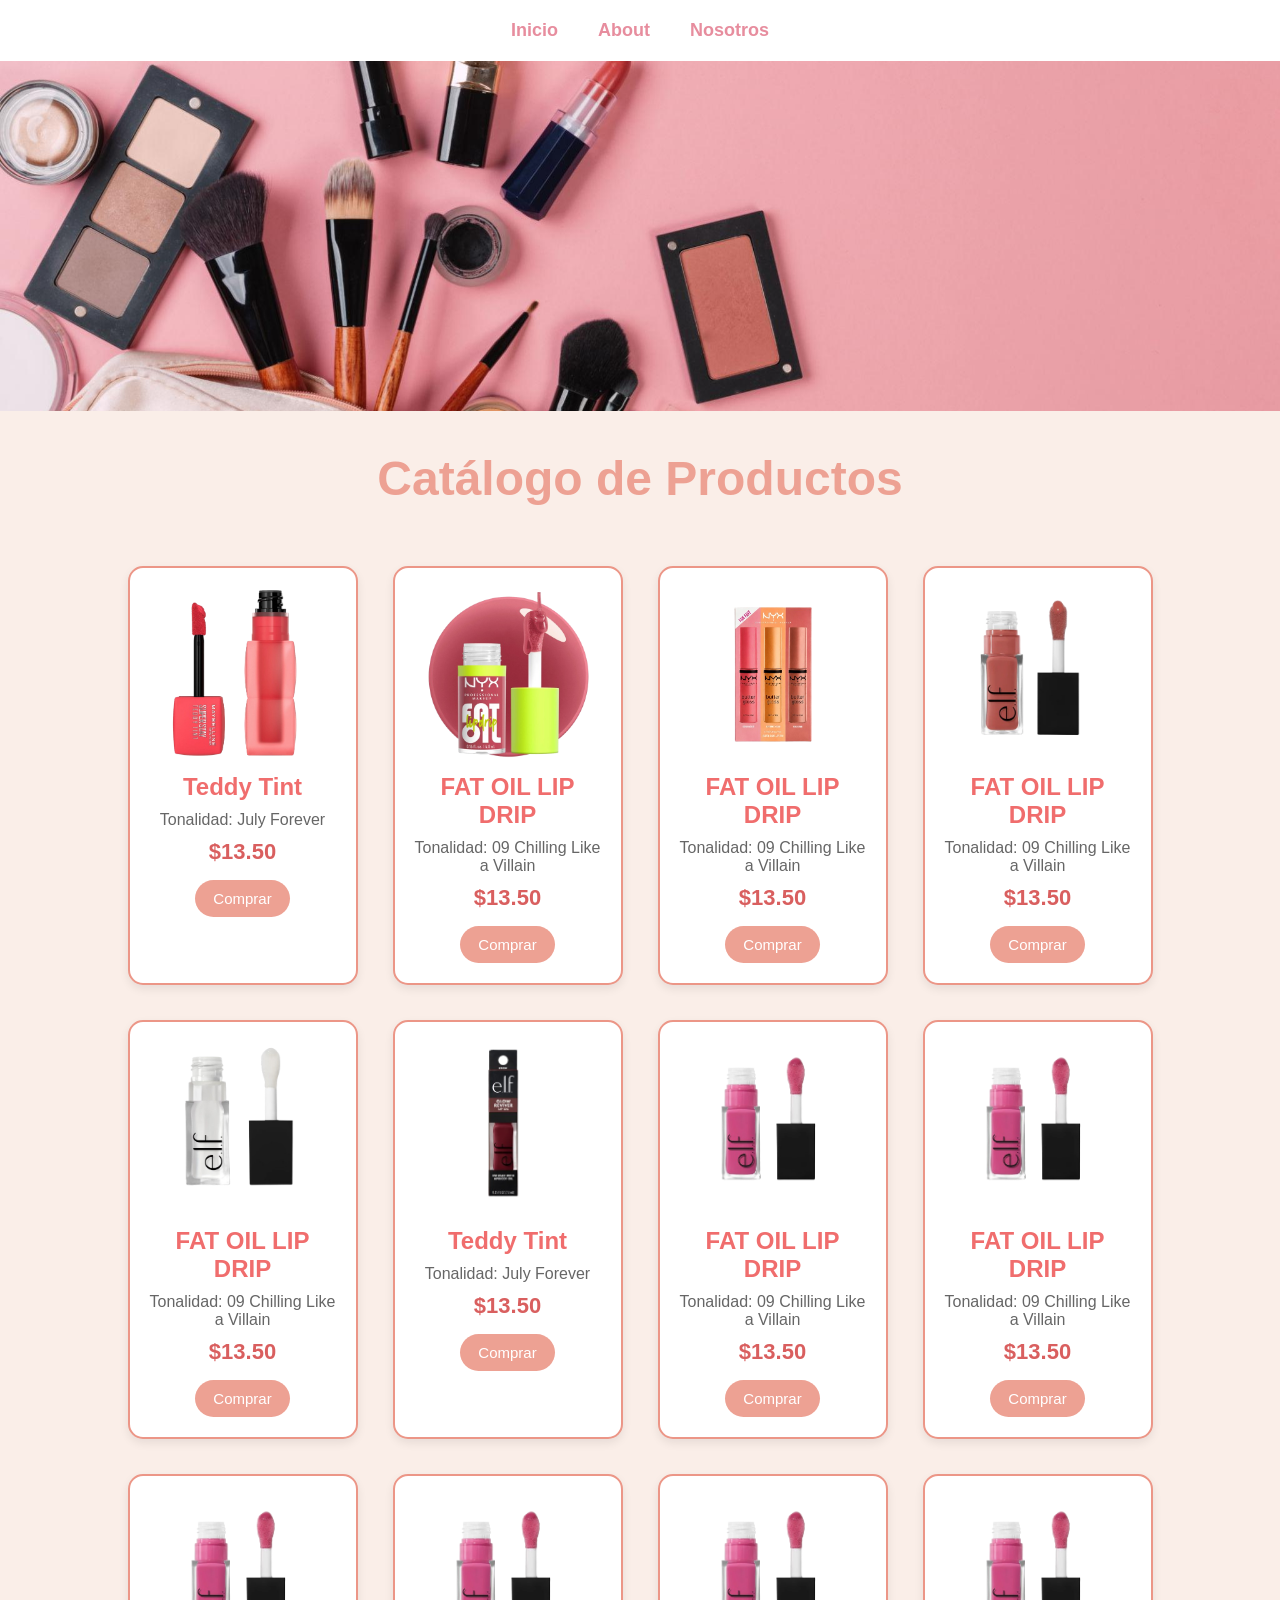
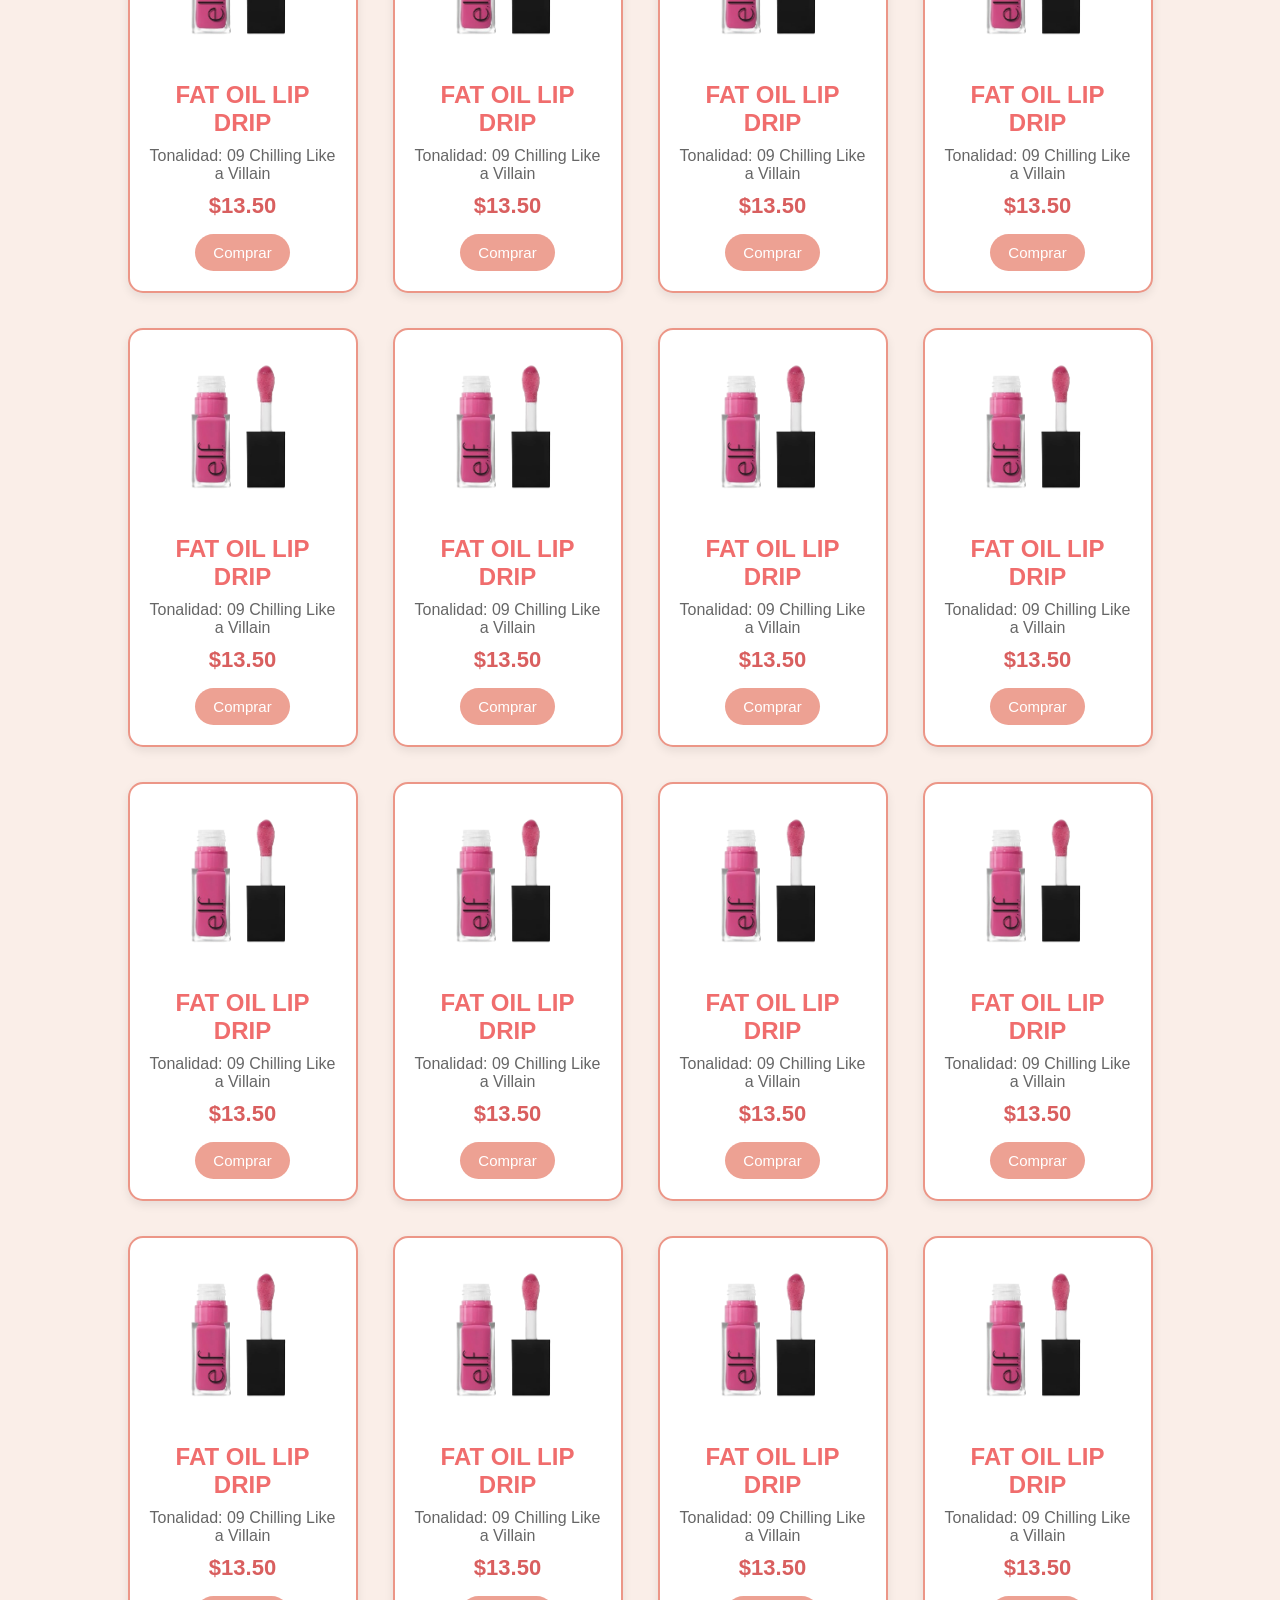
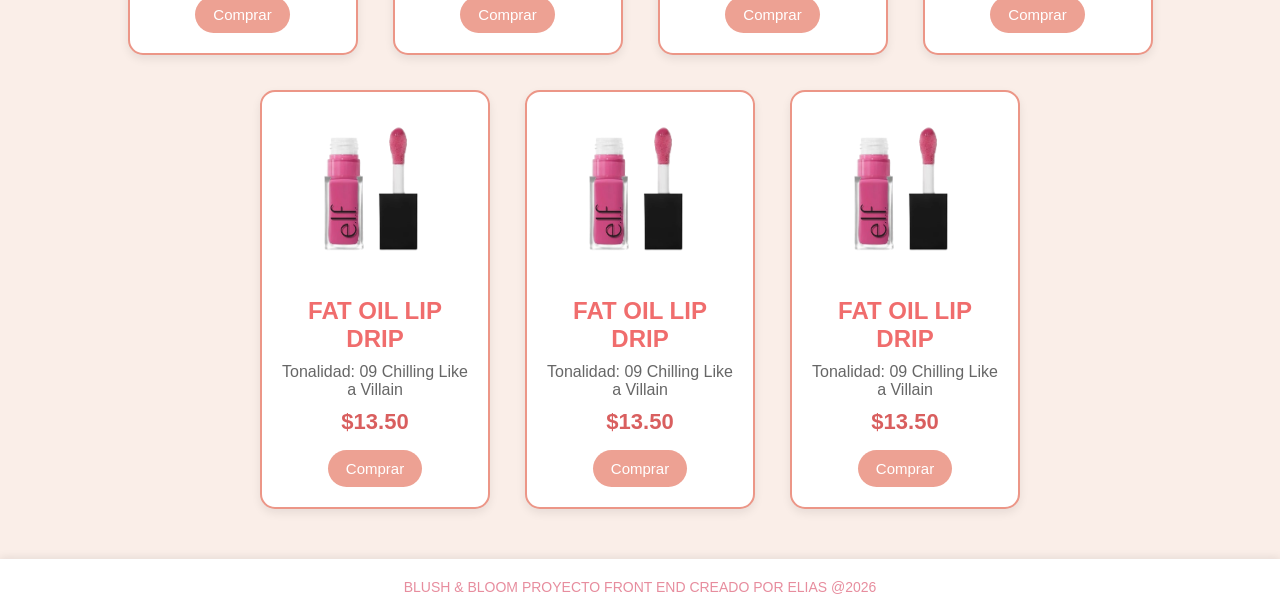
==== Makeup_beauty/Productos/index.html @ f5985c14 "Add files via upload" ====
<!DOCTYPE html>
<html lang="es">

<head>
    <meta charset="UTF-8">
    <meta name="viewport" content="width=device-width, initial-scale=1.0">
    <title>Productos</title>
    <link rel="stylesheet" href="../Productos/style.css">
</head>

<body>

    <nav>
        <a href="../Inicio.html">Inicio</a>
        <a href="#">About</a>
        <a href="../Nosotros/acerca de nosotros.html">Nosotros</a>
    </nav>

    <div class="banner" id="banner">
        <img src="../Imagenes/banner1.jpg" alt="Banner">
    </div>

    <h1>Catálogo de Productos</h1>

    <div class="contenedor-productos">

        <div class="producto">
            <img src="../Imagenes/imagen1.png" alt="Labial">
            <h3>Teddy Tint</h3>
            <p>Tonalidad: July Forever</p>
            <div class="precio">$13.50</div>
            <button>Comprar</button>
        </div>

        <div class="producto">
            <img src="../Imagenes/imagen2.png" alt="Labial">
            <h3>FAT OIL LIP DRIP</h3>
            <p>Tonalidad: 09 Chilling Like a Villain</p>
            <div class="precio">$13.50</div>
            <button>Comprar</button>
        </div>

        <div class="producto">
            <img src="../Imagenes/imagen3.png" alt="Labial">
            <h3>FAT OIL LIP DRIP</h3>
            <p>Tonalidad: 09 Chilling Like a Villain</p>
            <div class="precio">$13.50</div>
            <button>Comprar</button>
        </div>

        <div class="producto">
            <img src="../Imagenes/imagen7.png" alt="Labial">
            <h3>FAT OIL LIP DRIP</h3>
            <p>Tonalidad: 09 Chilling Like a Villain</p>
            <div class="precio">$13.50</div>
            <button>Comprar</button>
        </div>

        <div class="producto">
            <img src="../Imagenes/imagen6.png" alt="Labial">
            <h3>FAT OIL LIP DRIP</h3>
            <p>Tonalidad: 09 Chilling Like a Villain</p>
            <div class="precio">$13.50</div>
            <button>Comprar</button>
        </div>

        <!-- Segunda fila -->

        <div class="producto">
            <img src="../Imagenes/imagen5.png" alt="Labial">
            <h3>Teddy Tint</h3>
            <p>Tonalidad: July Forever</p>
            <div class="precio">$13.50</div>
            <button>Comprar</button>
        </div>

        <div class="producto">
            <img src="../Imagenes/imagen9.png" alt="Labial">
            <h3>FAT OIL LIP DRIP</h3>
            <p>Tonalidad: 09 Chilling Like a Villain</p>
            <div class="precio">$13.50</div>
            <button>Comprar</button>
        </div>

                <div class="producto">
            <img src="../Imagenes/imagen9.png" alt="Labial">
            <h3>FAT OIL LIP DRIP</h3>
            <p>Tonalidad: 09 Chilling Like a Villain</p>
            <div class="precio">$13.50</div>
            <button>Comprar</button>
        </div>

                <div class="producto">
            <img src="../Imagenes/imagen9.png" alt="Labial">
            <h3>FAT OIL LIP DRIP</h3>
            <p>Tonalidad: 09 Chilling Like a Villain</p>
            <div class="precio">$13.50</div>
            <button>Comprar</button>
        </div>

                <div class="producto">
            <img src="../Imagenes/imagen9.png" alt="Labial">
            <h3>FAT OIL LIP DRIP</h3>
            <p>Tonalidad: 09 Chilling Like a Villain</p>
            <div class="precio">$13.50</div>
            <button>Comprar</button>
        </div>

                <div class="producto">
            <img src="../Imagenes/imagen9.png" alt="Labial">
            <h3>FAT OIL LIP DRIP</h3>
            <p>Tonalidad: 09 Chilling Like a Villain</p>
            <div class="precio">$13.50</div>
            <button>Comprar</button>
        </div>

                <div class="producto">
            <img src="../Imagenes/imagen9.png" alt="Labial">
            <h3>FAT OIL LIP DRIP</h3>
            <p>Tonalidad: 09 Chilling Like a Villain</p>
            <div class="precio">$13.50</div>
            <button>Comprar</button>
        </div>

                <div class="producto">
            <img src="../Imagenes/imagen9.png" alt="Labial">
            <h3>FAT OIL LIP DRIP</h3>
            <p>Tonalidad: 09 Chilling Like a Villain</p>
            <div class="precio">$13.50</div>
            <button>Comprar</button>
        </div>

                <div class="producto">
            <img src="../Imagenes/imagen9.png" alt="Labial">
            <h3>FAT OIL LIP DRIP</h3>
            <p>Tonalidad: 09 Chilling Like a Villain</p>
            <div class="precio">$13.50</div>
            <button>Comprar</button>
        </div>

                <div class="producto">
            <img src="../Imagenes/imagen9.png" alt="Labial">
            <h3>FAT OIL LIP DRIP</h3>
            <p>Tonalidad: 09 Chilling Like a Villain</p>
            <div class="precio">$13.50</div>
            <button>Comprar</button>
        </div>

                <div class="producto">
            <img src="../Imagenes/imagen9.png" alt="Labial">
            <h3>FAT OIL LIP DRIP</h3>
            <p>Tonalidad: 09 Chilling Like a Villain</p>
            <div class="precio">$13.50</div>
            <button>Comprar</button>
        </div>

                <div class="producto">
            <img src="../Imagenes/imagen9.png" alt="Labial">
            <h3>FAT OIL LIP DRIP</h3>
            <p>Tonalidad: 09 Chilling Like a Villain</p>
            <div class="precio">$13.50</div>
            <button>Comprar</button>
        </div>

                <div class="producto">
            <img src="../Imagenes/imagen9.png" alt="Labial">
            <h3>FAT OIL LIP DRIP</h3>
            <p>Tonalidad: 09 Chilling Like a Villain</p>
            <div class="precio">$13.50</div>
            <button>Comprar</button>
        </div>

                <div class="producto">
            <img src="../Imagenes/imagen9.png" alt="Labial">
            <h3>FAT OIL LIP DRIP</h3>
            <p>Tonalidad: 09 Chilling Like a Villain</p>
            <div class="precio">$13.50</div>
            <button>Comprar</button>
        </div>

                <div class="producto">
            <img src="../Imagenes/imagen9.png" alt="Labial">
            <h3>FAT OIL LIP DRIP</h3>
            <p>Tonalidad: 09 Chilling Like a Villain</p>
            <div class="precio">$13.50</div>
            <button>Comprar</button>
        </div>

                <div class="producto">
            <img src="../Imagenes/imagen9.png" alt="Labial">
            <h3>FAT OIL LIP DRIP</h3>
            <p>Tonalidad: 09 Chilling Like a Villain</p>
            <div class="precio">$13.50</div>
            <button>Comprar</button>
        </div>

                <div class="producto">
            <img src="../Imagenes/imagen9.png" alt="Labial">
            <h3>FAT OIL LIP DRIP</h3>
            <p>Tonalidad: 09 Chilling Like a Villain</p>
            <div class="precio">$13.50</div>
            <button>Comprar</button>
        </div>

                <div class="producto">
            <img src="../Imagenes/imagen9.png" alt="Labial">
            <h3>FAT OIL LIP DRIP</h3>
            <p>Tonalidad: 09 Chilling Like a Villain</p>
            <div class="precio">$13.50</div>
            <button>Comprar</button>
        </div>

                <div class="producto">
            <img src="../Imagenes/imagen9.png" alt="Labial">
            <h3>FAT OIL LIP DRIP</h3>
            <p>Tonalidad: 09 Chilling Like a Villain</p>
            <div class="precio">$13.50</div>
            <button>Comprar</button>
        </div>

                <div class="producto">
            <img src="../Imagenes/imagen9.png" alt="Labial">
            <h3>FAT OIL LIP DRIP</h3>
            <p>Tonalidad: 09 Chilling Like a Villain</p>
            <div class="precio">$13.50</div>
            <button>Comprar</button>
        </div>

                <div class="producto">
            <img src="../Imagenes/imagen9.png" alt="Labial">
            <h3>FAT OIL LIP DRIP</h3>
            <p>Tonalidad: 09 Chilling Like a Villain</p>
            <div class="precio">$13.50</div>
            <button>Comprar</button>
        </div>

                <div class="producto">
            <img src="../Imagenes/imagen9.png" alt="Labial">
            <h3>FAT OIL LIP DRIP</h3>
            <p>Tonalidad: 09 Chilling Like a Villain</p>
            <div class="precio">$13.50</div>
            <button>Comprar</button>
        </div>
        

    </div>
    <script src="script.js"></script>
        <footer>BLUSH & BLOOM PROYECTO FRONT END CREADO POR ELIAS @2026 </footer>
</body>

</html>
---- Makeup_beauty/Productos/style.css ----
/* Estilos generales */

* {
    margin: 0;
    padding: 0;
    box-sizing: border-box;
}

body {
    background-color: #FAEEE8;
    font-family: Arial, Helvetica, sans-serif;
}


nav {
    display: flex;
    justify-content: center;
    gap: 40px;
    padding: 20px;
    background-color: white;
    box-shadow: 0 2px 8px rgba(0, 0, 0, 0.08);
}

nav a {
    text-decoration: none;
    color: #e78d9e;
    font-size: 18px;
    font-weight: bold;
    transition: 0.3s;
}

nav a:hover {
    color: #c86b80;
}

/* Banner */

.banner {
    width: 100%;
    height: 280px;
    overflow: hidden;
}

.banner img {
    width: 100%;
    height: 100%;
    object-fit: cover;
}
.banner {
    width: 100%;
    height: 350px;
    overflow: hidden;
    transition: height 0.4s ease;
}

.banner.pequeno {
    height: 150px;
}

.banner img {
    width: 100%;
    height: 100%;
    object-fit: cover;
}

h1 {
    text-align: center;
    color: #EDA193;
    font-size: 48px;
    margin: 40px 0;
}

footer {
    text-align: center;
    padding: 20px;
    background-color: white;
    color: #e78d9e;
    font-size: 14px;
    box-shadow: 0 -2px 8px rgba(0, 0, 0, 0.08);
}

/* Productos */

.contenedor-productos {
    display: flex;
    flex-wrap: wrap;
    justify-content: center;
    gap: 35px;
    padding: 20px 40px 50px;
}

.producto {
    width: 230px;
    background-color: white;
    border-radius: 15px;
    padding: 20px;
    text-align: center;
    border: 2px solid #ec9687;
    box-shadow: 0 4px 10px rgba(0, 0, 0, 0.08);
    transition: 0.3s;
}

.producto:hover {
    transform: translateY(-6px);
}

.producto img {
    width: 170px;
    height: 170px;
    object-fit: contain;
    display: block;
    margin: 0 auto 15px;
}

.producto h3 {
    color: #f06d6d;
    font-size: 24px;
    margin-bottom: 10px;
}

.producto p {
    color: #666;
    font-size: 16px;
    margin-bottom: 10px;
}

.precio {
    font-size: 22px;
    color: #d95f5f;
    font-weight: bold;
    margin-bottom: 15px;
}

.producto button {
    background-color: #EDA193;
    color: white;
    border: none;
    padding: 10px 18px;
    border-radius: 20px;
    cursor: pointer;
    font-size: 15px;
    transition: 0.3s;
}

.producto button:hover {
    background-color: #d97f70;
}
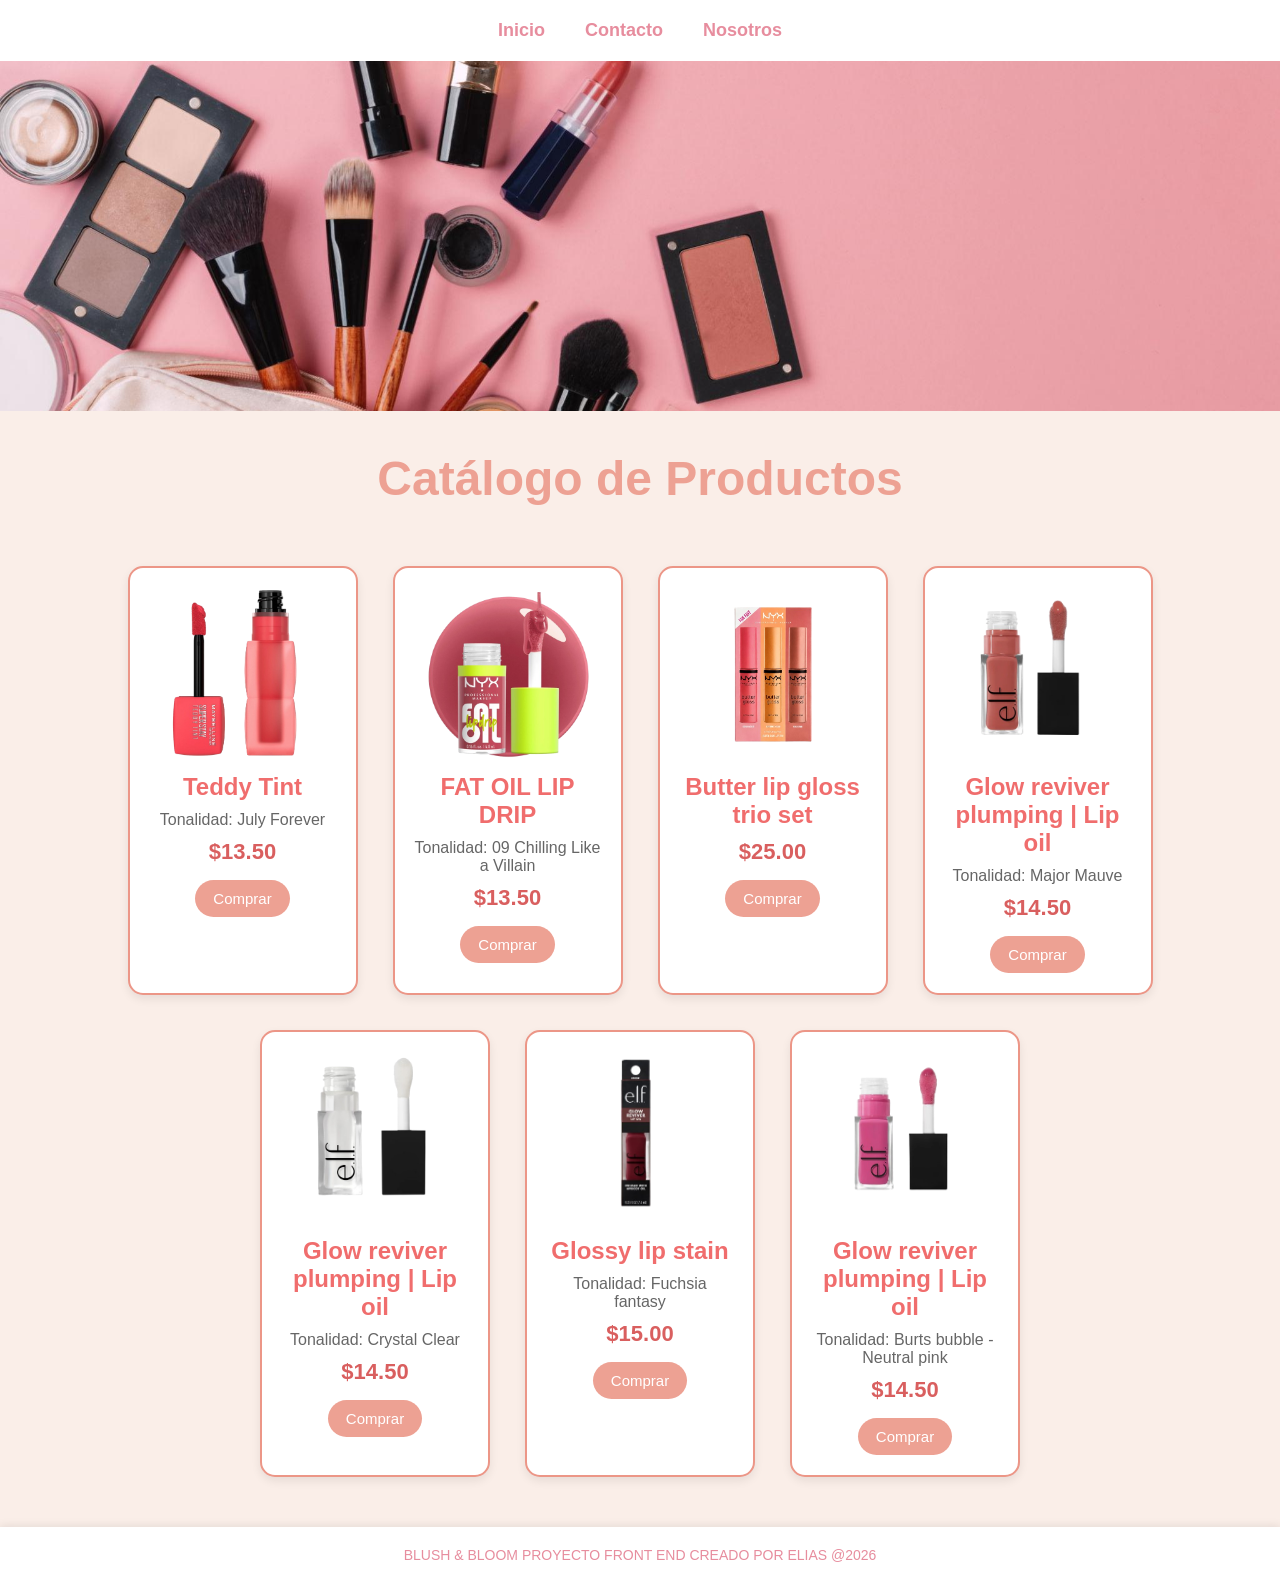
==== commit 2d7d72c1: "Add files via upload" ====
--- a/Makeup_beauty/Productos/index.html
+++ b/Makeup_beauty/Productos/index.html
@@ -12,7 +12,7 @@
 
     <nav>
         <a href="../Inicio.html">Inicio</a>
-        <a href="#">About</a>
+        <a href="../contacto.html">Contacto</a>
         <a href="../Nosotros/acerca de nosotros.html">Nosotros</a>
     </nav>
 
@@ -29,7 +29,9 @@
             <h3>Teddy Tint</h3>
             <p>Tonalidad: July Forever</p>
             <div class="precio">$13.50</div>
+            <a href="Visibilidadproductos/porducto2.html">
             <button>Comprar</button>
+            </a>
         </div>
 
         <div class="producto">
@@ -37,211 +39,62 @@
             <h3>FAT OIL LIP DRIP</h3>
             <p>Tonalidad: 09 Chilling Like a Villain</p>
             <div class="precio">$13.50</div>
+            <a href="Visibilidadproductos/producto3.html">
             <button>Comprar</button>
+            </a>
         </div>
 
         <div class="producto">
             <img src="../Imagenes/imagen3.png" alt="Labial">
-            <h3>FAT OIL LIP DRIP</h3>
-            <p>Tonalidad: 09 Chilling Like a Villain</p>
-            <div class="precio">$13.50</div>
+            <h3>Butter lip gloss trio set</h3>
+            <p></p>
+            <div class="precio">$25.00</div>
+            <a href="Visibilidadproductos/producto4.html">
             <button>Comprar</button>
+            </a>
         </div>
 
         <div class="producto">
             <img src="../Imagenes/imagen7.png" alt="Labial">
-            <h3>FAT OIL LIP DRIP</h3>
-            <p>Tonalidad: 09 Chilling Like a Villain</p>
-            <div class="precio">$13.50</div>
+            <h3>Glow reviver plumping | Lip oil</h3>
+            <p>Tonalidad: Major Mauve </p>
+            <div class="precio">$14.50</div>
+            <a href="Visibilidadproductos/producto5.html">
             <button>Comprar</button>
+            </a>
         </div>
 
         <div class="producto">
             <img src="../Imagenes/imagen6.png" alt="Labial">
-            <h3>FAT OIL LIP DRIP</h3>
-            <p>Tonalidad: 09 Chilling Like a Villain</p>
-            <div class="precio">$13.50</div>
+            <h3>Glow reviver plumping | Lip oil</h3>
+            <p>Tonalidad: Crystal Clear</p>
+            <div class="precio">$14.50</div>
+            <a href="Visibilidadproductos/producto6.html">
             <button>Comprar</button>
+            </a>
         </div>
 
         <!-- Segunda fila -->
 
         <div class="producto">
             <img src="../Imagenes/imagen5.png" alt="Labial">
-            <h3>Teddy Tint</h3>
-            <p>Tonalidad: July Forever</p>
-            <div class="precio">$13.50</div>
+            <h3>Glossy lip stain</h3>
+            <p>Tonalidad: Fuchsia fantasy</p>
+            <div class="precio">$15.00</div>
+            <a href="Visibilidadproductos/producto7.html">
             <button>Comprar</button>
+            </a>
         </div>
 
         <div class="producto">
             <img src="../Imagenes/imagen9.png" alt="Labial">
-            <h3>FAT OIL LIP DRIP</h3>
-            <p>Tonalidad: 09 Chilling Like a Villain</p>
-            <div class="precio">$13.50</div>
+            <h3>Glow reviver plumping | Lip oil</h3>
+            <p>Tonalidad: Burts bubble - Neutral pink</p>
+            <div class="precio">$14.50</div>
+            <a href="Visibilidadproductos/producto.html">
             <button>Comprar</button>
+            </a>
         </div>
-
-                <div class="producto">
-            <img src="../Imagenes/imagen9.png" alt="Labial">
-            <h3>FAT OIL LIP DRIP</h3>
-            <p>Tonalidad: 09 Chilling Like a Villain</p>
-            <div class="precio">$13.50</div>
-            <button>Comprar</button>
-        </div>
-
-                <div class="producto">
-            <img src="../Imagenes/imagen9.png" alt="Labial">
-            <h3>FAT OIL LIP DRIP</h3>
-            <p>Tonalidad: 09 Chilling Like a Villain</p>
-            <div class="precio">$13.50</div>
-            <button>Comprar</button>
-        </div>
-
-                <div class="producto">
-            <img src="../Imagenes/imagen9.png" alt="Labial">
-            <h3>FAT OIL LIP DRIP</h3>
-            <p>Tonalidad: 09 Chilling Like a Villain</p>
-            <div class="precio">$13.50</div>
-            <button>Comprar</button>
-        </div>
-
-                <div class="producto">
-            <img src="../Imagenes/imagen9.png" alt="Labial">
-            <h3>FAT OIL LIP DRIP</h3>
-            <p>Tonalidad: 09 Chilling Like a Villain</p>
-            <div class="precio">$13.50</div>
-            <button>Comprar</button>
-        </div>
-
-                <div class="producto">
-            <img src="../Imagenes/imagen9.png" alt="Labial">
-            <h3>FAT OIL LIP DRIP</h3>
-            <p>Tonalidad: 09 Chilling Like a Villain</p>
-            <div class="precio">$13.50</div>
-            <button>Comprar</button>
-        </div>
-
-                <div class="producto">
-            <img src="../Imagenes/imagen9.png" alt="Labial">
-            <h3>FAT OIL LIP DRIP</h3>
-            <p>Tonalidad: 09 Chilling Like a Villain</p>
-            <div class="precio">$13.50</div>
-            <button>Comprar</button>
-        </div>
-
-                <div class="producto">
-            <img src="../Imagenes/imagen9.png" alt="Labial">
-            <h3>FAT OIL LIP DRIP</h3>
-            <p>Tonalidad: 09 Chilling Like a Villain</p>
-            <div class="precio">$13.50</div>
-            <button>Comprar</button>
-        </div>
-
-                <div class="producto">
-            <img src="../Imagenes/imagen9.png" alt="Labial">
-            <h3>FAT OIL LIP DRIP</h3>
-            <p>Tonalidad: 09 Chilling Like a Villain</p>
-            <div class="precio">$13.50</div>
-            <button>Comprar</button>
-        </div>
-
-                <div class="producto">
-            <img src="../Imagenes/imagen9.png" alt="Labial">
-            <h3>FAT OIL LIP DRIP</h3>
-            <p>Tonalidad: 09 Chilling Like a Villain</p>
-            <div class="precio">$13.50</div>
-            <button>Comprar</button>
-        </div>
-
-                <div class="producto">
-            <img src="../Imagenes/imagen9.png" alt="Labial">
-            <h3>FAT OIL LIP DRIP</h3>
-            <p>Tonalidad: 09 Chilling Like a Villain</p>
-            <div class="precio">$13.50</div>
-            <button>Comprar</button>
-        </div>
-
-                <div class="producto">
-            <img src="../Imagenes/imagen9.png" alt="Labial">
-            <h3>FAT OIL LIP DRIP</h3>
-            <p>Tonalidad: 09 Chilling Like a Villain</p>
-            <div class="precio">$13.50</div>
-            <button>Comprar</button>
-        </div>
-
-                <div class="producto">
-            <img src="../Imagenes/imagen9.png" alt="Labial">
-            <h3>FAT OIL LIP DRIP</h3>
-            <p>Tonalidad: 09 Chilling Like a Villain</p>
-            <div class="precio">$13.50</div>
-            <button>Comprar</button>
-        </div>
-
-                <div class="producto">
-            <img src="../Imagenes/imagen9.png" alt="Labial">
-            <h3>FAT OIL LIP DRIP</h3>
-            <p>Tonalidad: 09 Chilling Like a Villain</p>
-            <div class="precio">$13.50</div>
-            <button>Comprar</button>
-        </div>
-
-                <div class="producto">
-            <img src="../Imagenes/imagen9.png" alt="Labial">
-            <h3>FAT OIL LIP DRIP</h3>
-            <p>Tonalidad: 09 Chilling Like a Villain</p>
-            <div class="precio">$13.50</div>
-            <button>Comprar</button>
-        </div>
-
-                <div class="producto">
-            <img src="../Imagenes/imagen9.png" alt="Labial">
-            <h3>FAT OIL LIP DRIP</h3>
-            <p>Tonalidad: 09 Chilling Like a Villain</p>
-            <div class="precio">$13.50</div>
-            <button>Comprar</button>
-        </div>
-
-                <div class="producto">
-            <img src="../Imagenes/imagen9.png" alt="Labial">
-            <h3>FAT OIL LIP DRIP</h3>
-            <p>Tonalidad: 09 Chilling Like a Villain</p>
-            <div class="precio">$13.50</div>
-            <button>Comprar</button>
-        </div>
-
-                <div class="producto">
-            <img src="../Imagenes/imagen9.png" alt="Labial">
-            <h3>FAT OIL LIP DRIP</h3>
-            <p>Tonalidad: 09 Chilling Like a Villain</p>
-            <div class="precio">$13.50</div>
-            <button>Comprar</button>
-        </div>
-
-                <div class="producto">
-            <img src="../Imagenes/imagen9.png" alt="Labial">
-            <h3>FAT OIL LIP DRIP</h3>
-            <p>Tonalidad: 09 Chilling Like a Villain</p>
-            <div class="precio">$13.50</div>
-            <button>Comprar</button>
-        </div>
-
-                <div class="producto">
-            <img src="../Imagenes/imagen9.png" alt="Labial">
-            <h3>FAT OIL LIP DRIP</h3>
-            <p>Tonalidad: 09 Chilling Like a Villain</p>
-            <div class="precio">$13.50</div>
-            <button>Comprar</button>
-        </div>
-
-                <div class="producto">
-            <img src="../Imagenes/imagen9.png" alt="Labial">
-            <h3>FAT OIL LIP DRIP</h3>
-            <p>Tonalidad: 09 Chilling Like a Villain</p>
-            <div class="precio">$13.50</div>
-            <button>Comprar</button>
-        </div>
-        
 
     </div>
     <script src="script.js"></script>
